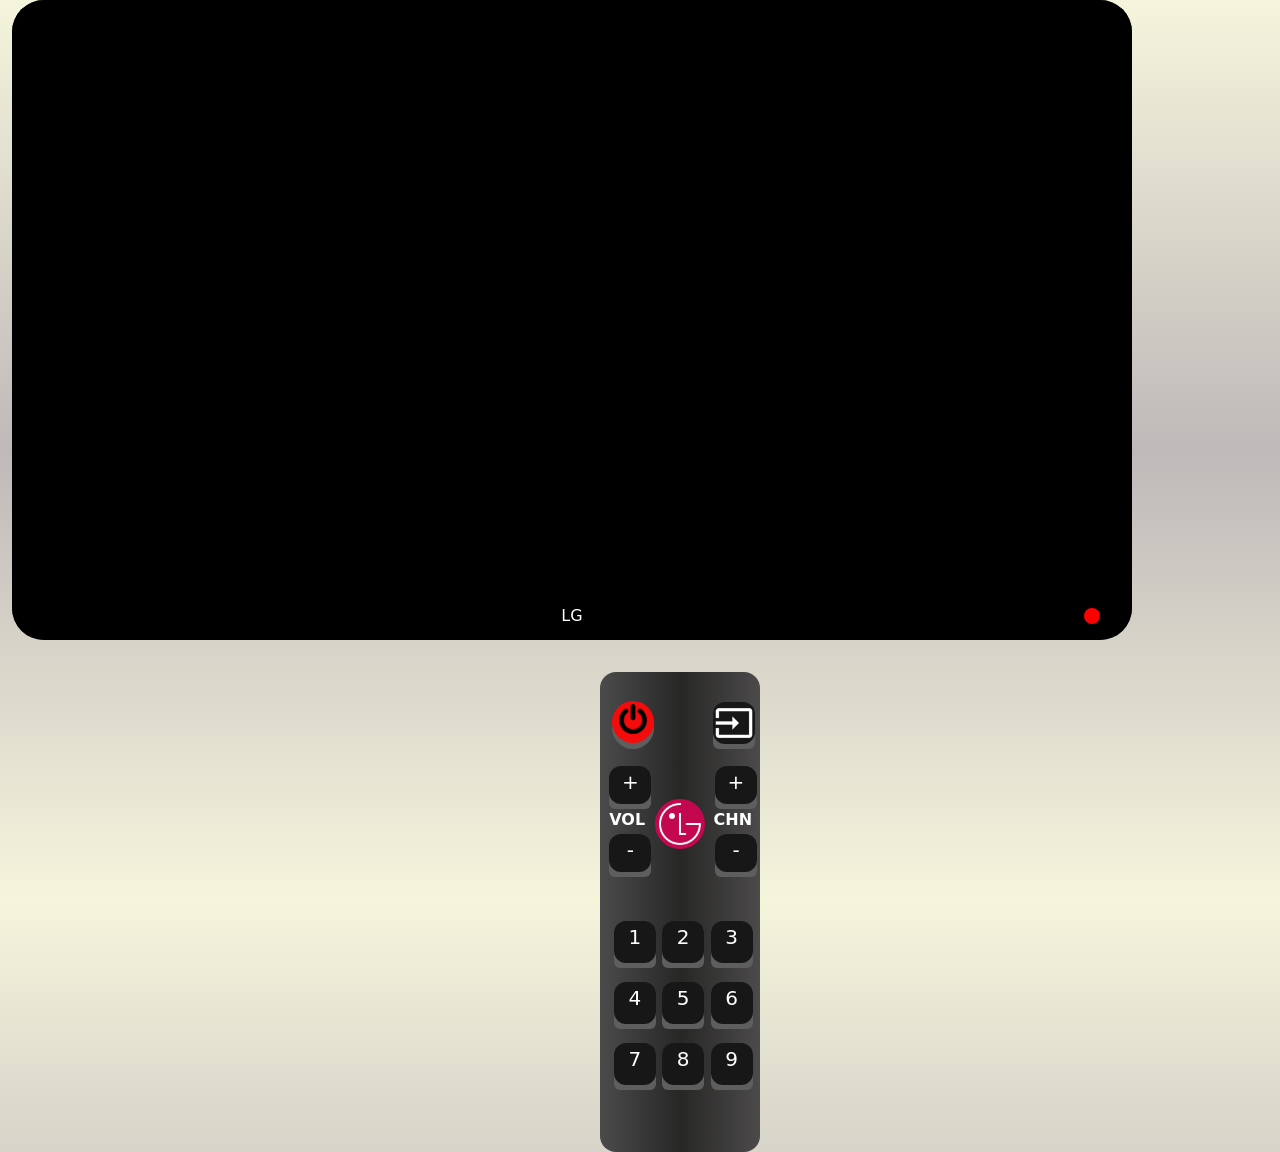
==== index.html @ 2e9ff2f6 "Se termina diseño mando. Se empieza con la implementacion de la barra de volumen" ====
<!DOCTYPE html>
<html lang="en">

<head>
    <meta charset="UTF-8" />
    <meta name="viewport" content="width=device-width, initial-scale=1.0" />
    <title>TV INTERACTIVA</title>
    <link rel="shortcut icon" href="./img/logobarra.png">
    <meta name="viewport" content="width=device-width, initial-scale=1.0">
    <link href="https://cdn.jsdelivr.net/npm/bootstrap@5.3.2/dist/css/bootstrap.min.css" rel="stylesheet"
        integrity="sha384-T3c6CoIi6uLrA9TneNEoa7RxnatzjcDSCmG1MXxSR1GAsXEV/Dwwykc2MPK8M2HN" crossorigin="anonymous">
    <link href="./css/styles.css" rel="stylesheet" />
</head>

<body>

    <div class="container-fluid">
        <div class="row dosJuntos">
            <div class="col altura ">
                <!-- TV -->
                <div class="altura colc pantalla">
                    <div class="tvDisenoMarkUp"></div>
                    <div id="screen" class="tvColor tvDiseno">

                        <div class="tvDisenoMarkCenterLeft"></div>
                        <div class="tvReproducir">
                            <div class="tvDisenoUp">
                                <div id="source" class="scrennUpLeft"></div>
                                <div id="hora" class="scrennUpCenterLeft"></div>
                                <div id="date" class="scrennUpCenterRight"></div>
                                <div id="canal" class="scrennUpRight"></div>
                            </div>
                            <div>
                                <video id="myVideo" height="590" width="1025" src="" type="video/mp4">

                                </video>

                            </div>
                        </div>
                        <div class="tvDisenoMarkCenterRight"></div>
                    </div>
                    <div class="tvDisenoDown">
                        <div class="scrennDownLeft"></div>
                        <div class="scrennDownCenter">LG</div>
                        <div class="scrennDownRight">
                            <div id="ledEstado" class="ledEstadoOff"></div>
                        </div>
                    </div>
                </div>
            </div>
            <div class="col altura">
                <!-- MANDO -->
                <div class="altura colc">
                    <div id="remote" class="mandoDiseno">
                        <div class="mandoUp">
                            <button class="pushableP">
                                <span id="bt" class="frontP button">
                                    <img id="btnP" src="./img/logo2.png" alt="Logo" width="30" height="30">
                                </span>
                            </button>
                            <div class="espaciadorUp"></div>
                            <button class="pushable">
                                <span id="bt" class="front buttonSrc">
                                    <img id="btnS" src="./img/logo3.png" alt="Logo" width="40" height="40">
                                </span>
                            </button>
                        </div>
                        <div class="mandoMidUp">
                            <div class="botonesVol">
                                <button class="pushable">
                                    <span id="btn+" class="front botonVol">+</span>
                                </button>
                                <div class="botonChanEspacio">VOL</div>
                                <button class="pushable">
                                    <span id="btn-" class="front botonVol">-</span>
                                </button>
                            </div>
                            <div class="botonesMidUpColocador">
                                <img src="./img/logo.png" alt="Logo LG" width="50" height="50">
                            </div>
                            <div class="botonesChan">
                                <button class="pushable">
                                    <span id="btnU" class="front botonChan">+</span>
                                </button>
                                <div class="botonChanEspacio">CHN</div>
                                <button class="pushable">
                                    <span id="btnD" class="front botonChan">-</span>
                                </button>
                            </div>

                        </div>
                        <div class="mandoMidDown">

                        </div>
                        <div class="mandoDown">
                            <div class="botonesNumUp">
                                <button class="pushable">
                                    <span id="btn1" class="front button">1</span>
                                </button>
                                <button class="pushable">
                                    <span id="btn2" class="front button">2</span>
                                </button>
                                <button class="pushable">
                                    <span id="btn3" class="front button">3</span>
                                </button>
                            </div>
                            <div class="botonesNumMid">
                                <button class="pushable">
                                    <span id="btn4" class="front button">4</span>
                                </button>
                                <button class="pushable">
                                    <span id="btn5" class="front button">5</span>
                                </button>
                                <button class="pushable">
                                    <span id="btn6" class="front button">6</span>
                                </button>
                            </div>
                            <div class="botonesNumDown">
                                <button class="pushable">
                                    <span id="btn7" class="front button">7</span>
                                </button>
                                <button class="pushable">
                                    <span id="btn8" class="front button">8</span>
                                </button>
                                <button class="pushable">
                                    <span id="btn9" class="front button">9</span>
                                </button>
                            </div>
                        </div>


                    </div>
                </div>
            </div>
        </div>
    </div>



<!-- 

    <input id="vol-control" type="range" min="0" max="100" step="1" oninput="SetVolume(5)" onchange="SetVolume(100)"></input>
 -->


    <script src="https://cdn.jsdelivr.net/npm/@popperjs/core@2.11.8/dist/umd/popper.min.js"
        integrity="sha384-I7E8VVD/ismYTF4hNIPjVp/Zjvgyol6VFvRkX/vR+Vc4jQkC+hVqc2pM8ODewa9r"
        crossorigin="anonymous"></script>
    <script src="https://cdn.jsdelivr.net/npm/bootstrap@5.3.2/dist/js/bootstrap.min.js"
        integrity="sha384-BBtl+eGJRgqQAUMxJ7pMwbEyER4l1g+O15P+16Ep7Q9Q+zqX6gSbd85u4mG4QzX+"
        crossorigin="anonymous"></script>
    <script src="./js/main.js"></script>
</body>

</html>
---- css/styles.css ----
body {
    margin: 0;
    padding: 0;
    display: flex;
    justify-content: center;
    align-items: center;
    box-sizing: content-box;
    background-image: linear-gradient(beige, rgb(191, 185, 185), beige);
}

.altura {}

.dosJuntos {
    width: 100vw;
    height: 100vh;
    display: flex;
    flex-direction: row;
    justify-content: center;
    align-items: center;
    box-sizing: content-box;
}

.colc {
    display: flex;
    justify-content: center;
    align-items: center;
}

.pantalla {
    width: 70em;
    height: 40em;
    display: flex;
    flex-direction: column;
    justify-content: center;
    align-items: center;
    box-sizing: content-box;
    background-color: rgb(60, 60, 60);
    border-radius: 2em;
}

.tvDiseno {}

#screen {
    width: 70em;
    height: 34em;
    display: flex;
    flex-direction: row;
    justify-content: center;
    align-items: start;

}

.tvDisenoMarkCenterLeft {
    width: 3em;
    height: 34em;
    display: flex;
    justify-content: center;
    align-items: center;
    box-sizing: content-box;
    background-color: black;
}

.tvDisenoUp {

    width: 64em;
    height: 4em;
    display: flex;
    justify-content: center;
    align-items: center;
    box-sizing: content-box;
    position: absolute;


}

.tvDisenoMarkCenterRight {
    width: 3em;
    height: 34em;
    display: flex;
    justify-content: center;
    align-items: center;
    box-sizing: content-box;
    background-color: black;
    
}

#hora {
    color: chartreuse;
    font-size: medium;
}

#date {
    color: chartreuse;
    font-size: medium;

}

#canal {
    color: chartreuse;
    font-size: medium;
}

#source {

    color: chartreuse;
    margin-left: 0.5em;
    font-size: x-large;

}

.tvDisenoMarkUp {
    width: 70em;
    height: 3em;
    display: flex;
    justify-content: center;
    align-items: center;
    box-sizing: content-box;
    background-color: black;
    border-radius: 2em 2em 0em 0em;
}



.tvDisenoDown {

    width: 70em;
    height: 3em;
    display: flex;
    justify-content: center;
    align-items: center;
    box-sizing: content-box;
    position: relative;

}

.tvDisenoMarkUpLeft {

    width: 3em;
    height: 4em;
    display: flex;
    justify-content: center;
    align-items: center;
    box-sizing: content-box;
    background-color: black;
}

.tvDisenoMarkUpRight {

    width: 3em;
    height: 4em;
    display: flex;
    justify-content: center;
    align-items: center;
    box-sizing: content-box;
    background-color: black;

}

.tvDisenoMarkUpRight {

    width: 3em;
    height: 4em;
    display: flex;
    justify-content: center;
    align-items: center;
    box-sizing: content-box;
    background-color: black;

}

.scrennUpLeft {

    width: 40em;
    height: 4em;
    display: flex;
    justify-content: left;
    align-items: center;
    box-sizing: content-box;
}

.scrennUpCenterLeft {

    width: 10em;
    height: 4em;
    display: flex;
    justify-content: center;
    align-items: center;
    box-sizing: content-box;

}

.scrennUpCenterRight {

    width: 10em;
    height: 4em;
    display: flex;
    justify-content: center;
    align-items: center;
    box-sizing: content-box;

}

.tvReproducir {
    width: 64em;
    height: 34em;
    display: flex;
    flex-direction: column;
    justify-content: start;
    align-items: start;
    box-sizing: content-box;
    position: relative;
}

#myvideo {
    position: absolute;
    z-index: -1;
}



.scrennUpRight {

    width: 10em;
    height: 4em;
    display: flex;
    justify-content: center;
    align-items: center;
    text-align: center;
    box-sizing: content-box;

}

.scrennDownLeft {

    width: 5em;
    height: 3em;
    display: flex;
    justify-content: center;
    align-items: center;
    box-sizing: content-box;
    background-color: black;
    border-radius:0em 0em 0em 2em;
}

.scrennDownCenter {

    width: 60em;
    height: 3em;
    color: white;
    display: flex;
    justify-content: center;
    align-items: center;
    box-sizing: content-box;
    background-color: black;
}

.scrennDownRight {

    width: 5em;
    height: 3em;
    display: flex;
    justify-content: center;
    align-items: center;
    box-sizing: content-box;
    background-color: black;
    border-radius:0em 0em 2em 0em;
}

.ledEstadoOff {
    width: 1em;
    height: 1em;
    display: flex;
    justify-content: center;
    align-items: center;
    box-sizing: content-box;
    border-radius: 3em;
    background-color: rgb(255, 0, 0);
}

.ledEstadoOn {
    width: 1em;
    height: 1em;
    display: flex;
    justify-content: center;
    align-items: center;
    box-sizing: content-box;
    border-radius: 3em;
    background-color: rgb(3, 255, 66);

}

.tvColor {
    background-color: black;
}

.mandoDiseno {
    background-image: linear-gradient(to right, rgb(75, 75, 76), rgb(39, 39, 38), rgb(76, 74, 74));
    width: 10em;
    height: 30em;
    display: flex;
    flex-direction: column;
    justify-content: center;
    align-items: center;
    box-sizing: content-box;
    margin-top: 2em;
    margin-left: 5em;
    border-radius: 1em;
}

.mandoUp {
    width: 10em;
    height: 4em;
    display: flex;
    justify-content: center;
    align-items: center;
    box-sizing: content-box;

}

.mandoMidUp {
    width: 10em;
    height: 8em;
    display: flex;
    justify-content: center;
    align-items: center;
    box-sizing: content-box;

}

.mandoMidDown {
    width: 10em;
    height: 0em;
    display: flex;
    justify-content: center;
    align-items: center;
    box-sizing: content-box;

}

.mandoDown {
    width: 10em;
    height: 15em;
    display: flex;
    flex-direction: column;
    justify-content: center;
    align-items: center;
    box-sizing: content-box;

}

.botonPower {
    width: 3.3em;
    height: 2.5em;
    display: flex;
    justify-content: center;
    align-items: center;
    box-sizing: content-box;
}

.botonSrc {
    width: 3.3em;
    height: 2.5em;
    display: flex;
    justify-content: center;
    align-items: center;
    box-sizing: content-box;
    background-color: black;
    color: white;
    width: 2em;
    height: 2em;
    border-radius: 10em;
    display: flex;
    justify-content: center;
    align-items: center;
    box-sizing: content-box;
    cursor: pointer;
    transition: 0.2s;
}

.espaciadorUp {
    width: 3.3em;
    height: 2.5em;
    display: flex;
    justify-content: center;
    align-items: center;
    box-sizing: content-box;
}

.botonesVol {
    width: 3.3em;
    height: 5em;
    display: flex;
    flex-direction: column;
    justify-content: center;
    align-items: center;
    box-sizing: content-box;
}

.botonesMidUpColocador {
    width: 3.3em;
    height: 5em;
    display: flex;
    justify-content: center;
    align-items: center;
    box-sizing: content-box;

}

.botonesChan {
    width: 3.3em;
    height: 5em;
    display: flex;
    flex-direction: column;
    justify-content: center;
    align-items: center;
}

.botonesUp {
    background-color: black;
    color: white;
    border-radius: 1em;
    width: 2em;
    height: 2em;
    display: flex;
    justify-content: center;
    align-items: center;
    box-sizing: content-box;
    background-color: aqua;
}

.botonChan {
    background-color: black;
    color: white;
    width: 2em;
    height: 1.8em;
    display: flex;
    justify-content: center;
    align-items: center;
    box-sizing: content-box;
    cursor: pointer;
}

.botonChanEspacio {

    color: white;
    font-weight: bold;
    width: 2em;
    height: 1.4em;
    margin-bottom: 0.5em;
    display: flex;
    justify-content: center;
    align-items: center;
    box-sizing: content-box;
}

.botonChanMenos {
    background-color: black;
    color: white;
    width: 2em;
    height: 1.8em;
    display: flex;
    justify-content: center;
    align-items: center;
    box-sizing: content-box;
}

.botonVol {
    background-color: black;
    color: white;
    width: 2em;
    height: 1.8em;
    display: flex;
    justify-content: center;
    align-items: center;
    box-sizing: content-box;
    cursor: pointer;
}

.botonVolEspacio {

    color: white;
    width: 2em;
    height: 1.4em;
    display: flex;
    justify-content: center;
    align-items: center;
    box-sizing: content-box;
}

.botonVolMenos {
    background-color: black;
    color: white;
    width: 2em;
    height: 1.8em;
    display: flex;
    justify-content: center;
    align-items: center;
    box-sizing: content-box;
}

.botonLive {
    width: 5em;
    height: 2.5em;
    display: flex;
    justify-content: center;
    align-items: center;
    box-sizing: content-box;
}

.botonSmart {
    width: 5em;
    height: 2.5em;
    display: flex;
    justify-content: center;
    align-items: center;
    box-sizing: content-box;
}

.botonesNumUp {
    width: 10em;
    height: 3.3em;
    display: flex;
    justify-content: center;
    align-items: center;
    box-sizing: content-box;
}

.botonesNumMid {
    width: 10em;
    height: 3.3em;
    margin: 0.5em;
    display: flex;
    justify-content: center;
    align-items: center;
    box-sizing: content-box;
}

.botonesNumDown {
    width: 10em;
    height: 3.3em;
    display: flex;
    justify-content: center;
    align-items: center;
    box-sizing: content-box;
}

.botonNum1 {
    width: 3.3em;
    height: 3.3em;
    display: flex;
    justify-content: center;
    align-items: center;
    box-sizing: content-box;
}

.botonNum2 {
    width: 3.3em;
    height: 3.3em;
    display: flex;
    justify-content: center;
    align-items: center;
    box-sizing: content-box;
}

.botonNum3 {
    width: 3.3em;
    height: 3.3em;
    display: flex;
    justify-content: center;
    align-items: center;
    box-sizing: content-box;
}

.botonNum4 {
    width: 3.3em;
    height: 3.3em;
    display: flex;
    justify-content: center;
    align-items: center;
    box-sizing: content-box;
}

.botonNum5 {
    width: 3.3em;
    height: 3.3em;
    display: flex;
    justify-content: center;
    align-items: center;
    box-sizing: content-box;
}

.botonNum6 {
    width: 3.3em;
    height: 3.3em;
    display: flex;
    justify-content: center;
    align-items: center;
    box-sizing: content-box;
}

.botonNum7 {
    width: 3.3em;
    height: 3.3em;
    display: flex;
    justify-content: center;
    align-items: center;
    box-sizing: content-box;
}

.botonNum8 {
    width: 3.3em;
    height: 3.3em;
    display: flex;
    justify-content: center;
    align-items: center;
    box-sizing: content-box;
}

.botonNum9 {
    width: 3.3em;
    height: 3.3em;
    display: flex;
    justify-content: center;
    align-items: center;
    box-sizing: content-box;
}

.botonesRectangulo {
    background-color: rgb(0, 0, 0);
    color: white;
    width: 5em;
    height: 2em;
    display: flex;
    justify-content: center;
    align-items: center;
    box-sizing: content-box;
    font-size: x-small;

}

.button {
    background-color: black;
    color: white;
    width: 2em;
    height: 2em;
    border-radius: 10em;
    display: flex;
    justify-content: center;
    align-items: center;
    box-sizing: content-box;
    cursor: pointer;
}

.canalP {
    transition: 3s;
    background-color: rgb(60, 60, 60);
}

.basicScreen {
    transition: 3s;
    background-color: black;
}

.canalS1 {
    background-color: black;
}

.canalS2 {
    background-color: black;
}


.canal+ {
    background-color: black;
}

.canal- {
    background-color: black;
}

.canalU {
    background-color: black;
}

.canalD {
    background-color: black;
}

.canalL {
    background-color: black;
}

.canalR {
    background-color: black;
}

.canal1 {

    background-color: black;
}

.canal2 {
    background-color: black;
}

.canal3 {
    background-color: black;
}

.canal4 {
    background-color: black;
}

.canal5 {
    background-color: black;
}

.canal6 {
    background-color: black;
}

.canal7 {
    background-color: black;
}

.canal8 {
    background-color: black;
}

.canal9 {
    background-color: black;
}


.pushable {
    background: hsl(0, 0%, 37%);
    margin-left: 0.4em;
    border-radius: 6px;
    border: none;
    padding: 0;
    cursor: pointer;
    outline-offset: 4px;
}

.front {
    display: block;
    padding: 1px 1px;
    border-radius: 12px;
    font-size: 1.25rem;
    background: hsl(0, 0%, 9%);
    color: white;
    font-size: bold;
    transform: translateY(-5px);
}

.pushable:active .front {
    transform: translateY(-2px);
}

.pushableP {
    background: hsl(0, 0%, 37%);
    margin-left: 0.4em;
    border-radius: 100px;
    border: none;
    padding: 0;
    cursor: pointer;
    outline-offset: 4px;
}

.frontP {
    display: block;
    padding: 1px 1px;
    border-radius: 100px;
    font-size: 1.25rem;
    background: hsl(0, 91%, 50%);
    color: white;
    font-size: bold;
    transform: translateY(-6px);
}

.pushableP:active .frontP {
    transform: translateY(-2px);
}
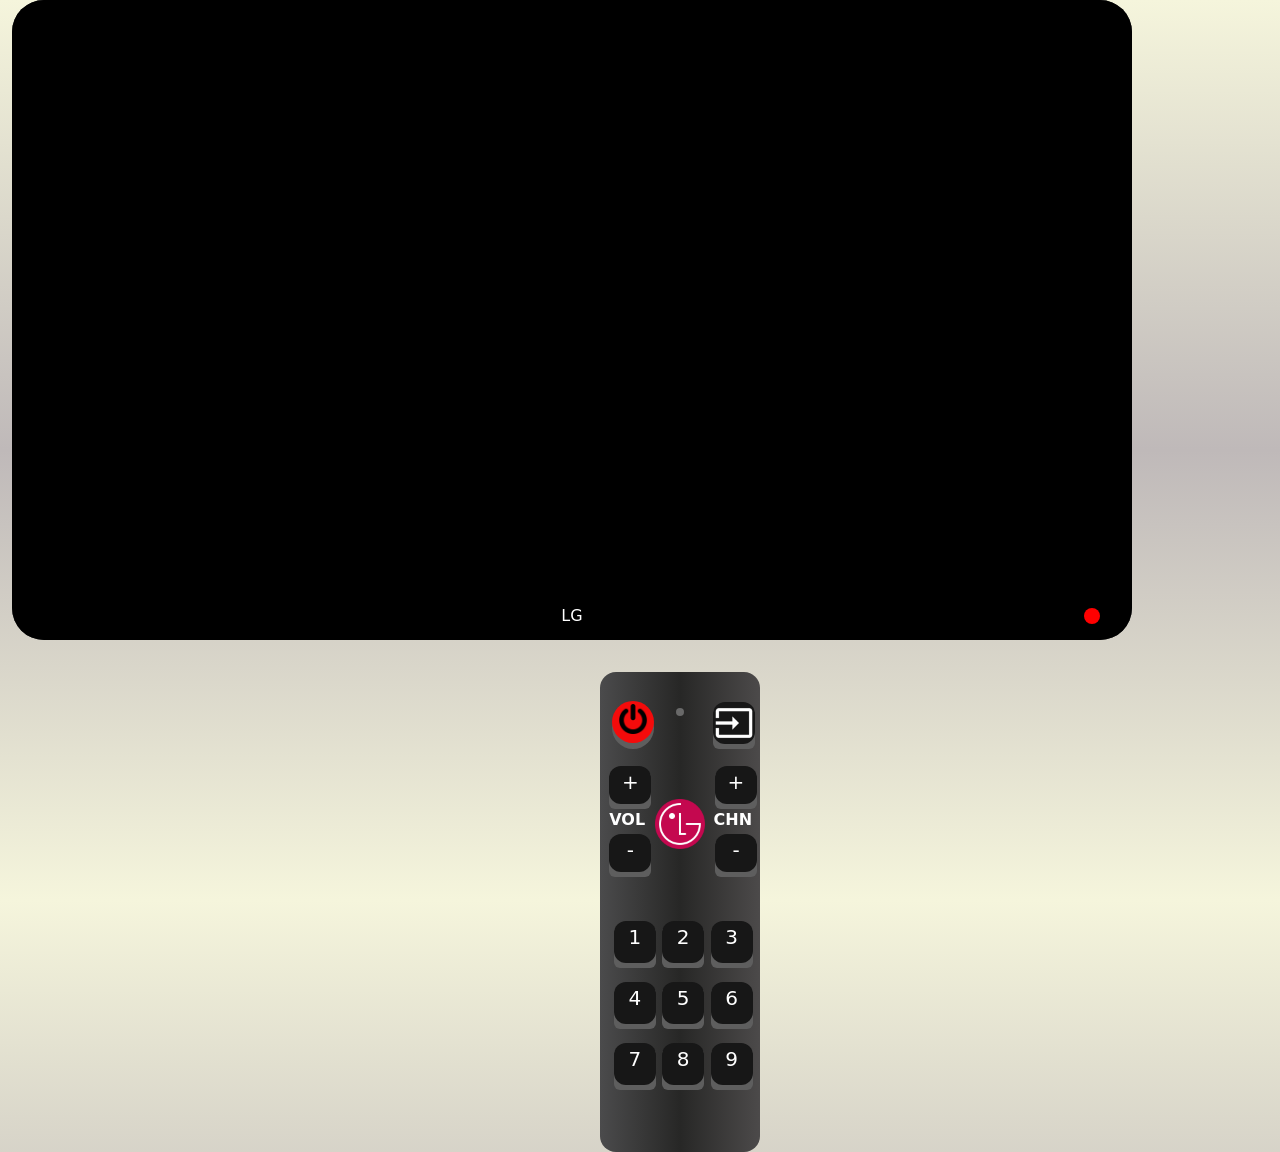
==== commit fd63652e: "Se añade led en el mando que responde a cada pulsacion de cualquier boton" ====
--- a/index.html
+++ b/index.html
@@ -34,10 +34,12 @@
                                 <video id="myVideo" height="590" width="1025" src="" type="video/mp4">
 
                                 </video>
-
                             </div>
                         </div>
                         <div class="tvDisenoMarkCenterRight"></div>
+                    </div>
+                    <div id="volume-bar">
+                        <div id="volume-level"></div>
                     </div>
                     <div class="tvDisenoDown">
                         <div class="scrennDownLeft"></div>
@@ -54,13 +56,15 @@
                     <div id="remote" class="mandoDiseno">
                         <div class="mandoUp">
                             <button class="pushableP">
-                                <span id="bt" class="frontP button">
+                                <span id="bt" class="led frontP button">
                                     <img id="btnP" src="./img/logo2.png" alt="Logo" width="30" height="30">
                                 </span>
                             </button>
-                            <div class="espaciadorUp"></div>
+                            <div class="espaciadorUp">
+                                <div id="ledRemote" class="ledMando"></div>
+                            </div>
                             <button class="pushable">
-                                <span id="bt" class="front buttonSrc">
+                                <span id="bt" class="led front buttonSrc">
                                     <img id="btnS" src="./img/logo3.png" alt="Logo" width="40" height="40">
                                 </span>
                             </button>
@@ -68,11 +72,11 @@
                         <div class="mandoMidUp">
                             <div class="botonesVol">
                                 <button class="pushable">
-                                    <span id="btn+" class="front botonVol">+</span>
+                                    <span id="btn+" class="led front botonVol">+</span>
                                 </button>
                                 <div class="botonChanEspacio">VOL</div>
                                 <button class="pushable">
-                                    <span id="btn-" class="front botonVol">-</span>
+                                    <span id="btn-" class="led front botonVol">-</span>
                                 </button>
                             </div>
                             <div class="botonesMidUpColocador">
@@ -80,11 +84,11 @@
                             </div>
                             <div class="botonesChan">
                                 <button class="pushable">
-                                    <span id="btnU" class="front botonChan">+</span>
+                                    <span id="btnU" class="led front botonChan">+</span>
                                 </button>
                                 <div class="botonChanEspacio">CHN</div>
                                 <button class="pushable">
-                                    <span id="btnD" class="front botonChan">-</span>
+                                    <span id="btnD" class="led front botonChan">-</span>
                                 </button>
                             </div>
 
@@ -95,35 +99,35 @@
                         <div class="mandoDown">
                             <div class="botonesNumUp">
                                 <button class="pushable">
-                                    <span id="btn1" class="front button">1</span>
+                                    <span id="btn1" class="led front button">1</span>
                                 </button>
                                 <button class="pushable">
-                                    <span id="btn2" class="front button">2</span>
+                                    <span id="btn2" class="led front button">2</span>
                                 </button>
                                 <button class="pushable">
-                                    <span id="btn3" class="front button">3</span>
+                                    <span id="btn3" class="led front button">3</span>
                                 </button>
                             </div>
                             <div class="botonesNumMid">
                                 <button class="pushable">
-                                    <span id="btn4" class="front button">4</span>
+                                    <span id="btn4" class="led front button">4</span>
                                 </button>
                                 <button class="pushable">
-                                    <span id="btn5" class="front button">5</span>
+                                    <span id="btn5" class="led front button">5</span>
                                 </button>
                                 <button class="pushable">
-                                    <span id="btn6" class="front button">6</span>
+                                    <span id="btn6" class="led front button">6</span>
                                 </button>
                             </div>
                             <div class="botonesNumDown">
                                 <button class="pushable">
-                                    <span id="btn7" class="front button">7</span>
+                                    <span id="btn7" class="led front button">7</span>
                                 </button>
                                 <button class="pushable">
-                                    <span id="btn8" class="front button">8</span>
+                                    <span id="btn8" class="led front button">8</span>
                                 </button>
                                 <button class="pushable">
-                                    <span id="btn9" class="front button">9</span>
+                                    <span id="btn9" class="led front button">9</span>
                                 </button>
                             </div>
                         </div>
@@ -137,10 +141,8 @@
 
 
 
-<!-- 
 
-    <input id="vol-control" type="range" min="0" max="100" step="1" oninput="SetVolume(5)" onchange="SetVolume(100)"></input>
- -->
+
 
 
     <script src="https://cdn.jsdelivr.net/npm/@popperjs/core@2.11.8/dist/umd/popper.min.js"
--- a/css/styles.css
+++ b/css/styles.css
@@ -8,8 +8,6 @@
     background-image: linear-gradient(beige, rgb(191, 185, 185), beige);
 }
 
-.altura {}
-
 .dosJuntos {
     width: 100vw;
     height: 100vh;
@@ -32,13 +30,11 @@
     display: flex;
     flex-direction: column;
     justify-content: center;
-    align-items: center;
+    align-items: end;
     box-sizing: content-box;
     background-color: rgb(60, 60, 60);
     border-radius: 2em;
 }
-
-.tvDiseno {}
 
 #screen {
     width: 70em;
@@ -81,7 +77,7 @@
     align-items: center;
     box-sizing: content-box;
     background-color: black;
-    
+
 }
 
 #hora {
@@ -119,8 +115,6 @@
     border-radius: 2em 2em 0em 0em;
 }
 
-
-
 .tvDisenoDown {
 
     width: 70em;
@@ -216,8 +210,6 @@
     z-index: -1;
 }
 
-
-
 .scrennUpRight {
 
     width: 10em;
@@ -239,7 +231,7 @@
     align-items: center;
     box-sizing: content-box;
     background-color: black;
-    border-radius:0em 0em 0em 2em;
+    border-radius: 0em 0em 0em 2em;
 }
 
 .scrennDownCenter {
@@ -263,7 +255,7 @@
     align-items: center;
     box-sizing: content-box;
     background-color: black;
-    border-radius:0em 0em 2em 0em;
+    border-radius: 0em 0em 2em 0em;
 }
 
 .ledEstadoOff {
@@ -382,9 +374,24 @@
     height: 2.5em;
     display: flex;
     justify-content: center;
-    align-items: center;
-    box-sizing: content-box;
-}
+    align-items: start;
+    box-sizing: content-box;
+}
+
+.ledMando{
+    width: 0.5em;
+    height: 0.5em;
+    border-radius: 1em;
+    background-color: dimgrey;
+}
+.ledOn{
+    width: 0.5em;
+    height: 0.5em;
+    border-radius: 1em;
+
+    background-color: greenyellow;
+}
+
 
 .botonesVol {
     width: 3.3em;
@@ -780,4 +787,23 @@
 
 .pushableP:active .frontP {
     transform: translateY(-2px);
+}
+
+#volume-bar {
+    margin-right: 5em;
+    width: 1em;
+    height: 20em;
+    border-radius: 1em;
+    background-color: crimson;
+    position: absolute;
+    visibility: hidden;
+}
+
+#volume-level {
+    height: 50%;
+    background-color: rgb(252, 252, 252);
+    width: 100%;
+    border-radius: 1em 1em 0em 0em;
+    position: absolute;
+    visibility: hidden;
 }
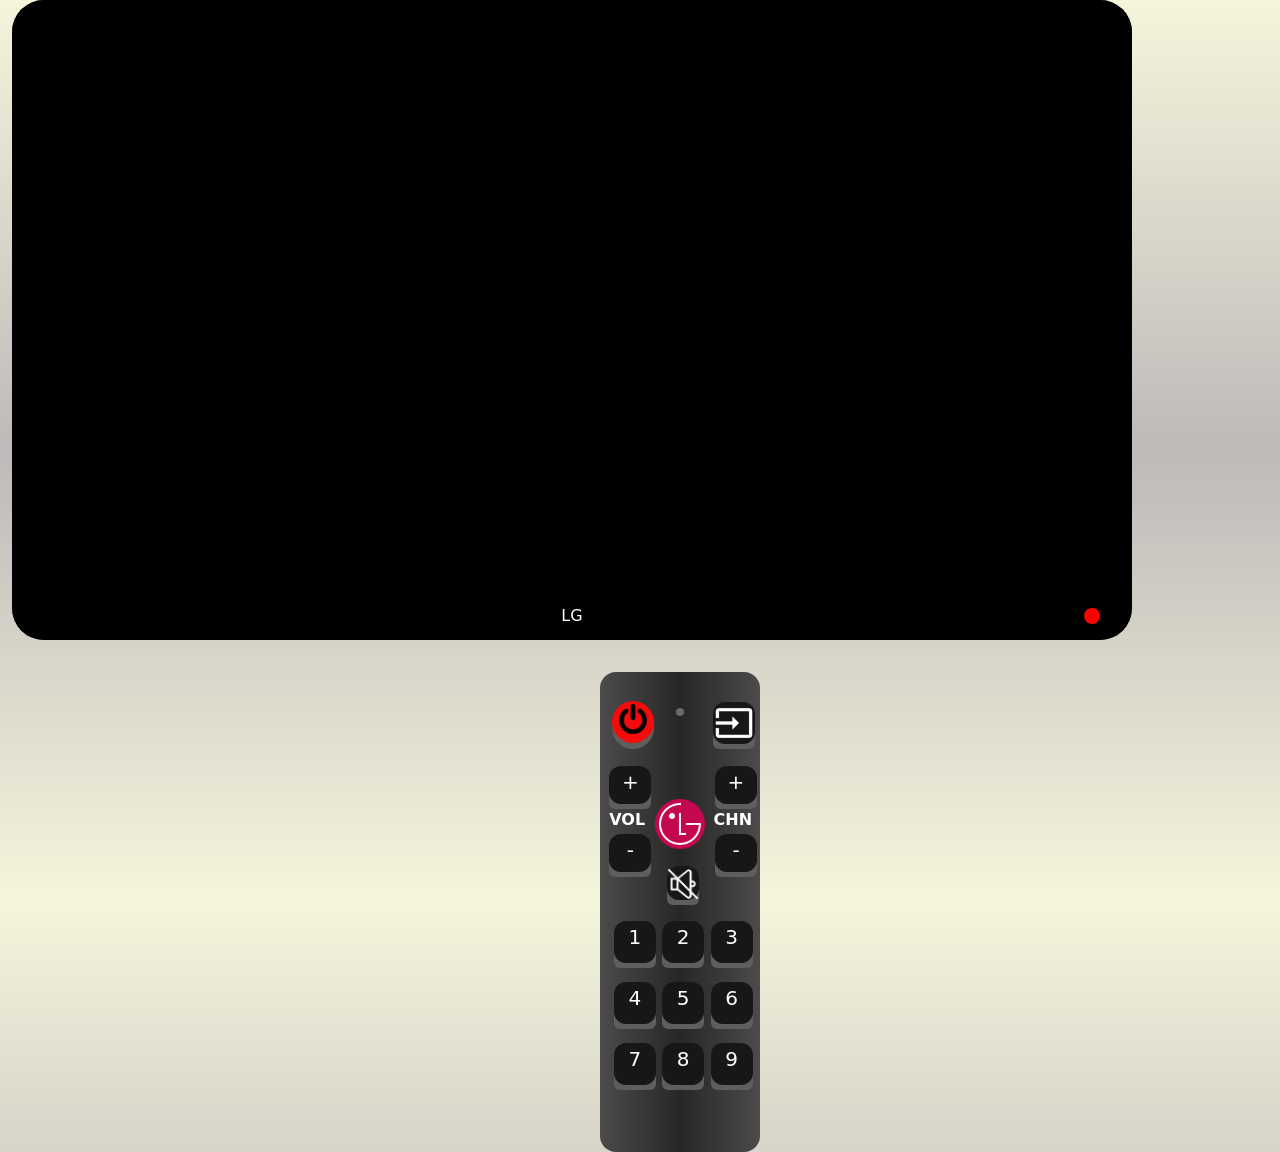
==== commit e771fba6: "Se añade boton y funcionalidad MUTE. Se añade pantalla inicio" ====
--- a/index.html
+++ b/index.html
@@ -31,7 +31,7 @@
                                 <div id="canal" class="scrennUpRight"></div>
                             </div>
                             <div>
-                                <video id="myVideo" height="590" width="1025" src="" type="video/mp4">
+                                <video id="myVideo" height="590" width="1025" src="" type="video/mp4" loop>
 
                                 </video>
                             </div>
@@ -41,6 +41,7 @@
                     <div id="volume-bar">
                         <div id="volume-level"></div>
                     </div>
+                    <div id="logoMute"><img class="botonMute" src="./img/mute2.png" alt="Logo" width="40" height="40"></div>
                     <div class="tvDisenoDown">
                         <div class="scrennDownLeft"></div>
                         <div class="scrennDownCenter">LG</div>
@@ -94,7 +95,11 @@
 
                         </div>
                         <div class="mandoMidDown">
-
+                            <button class="pushable">
+                            <span id="btL" class="led front buttonMute">
+                                <img class="botonMute" src="./img/mute.png" alt="Logo" width="30" height="30">
+                            </span>
+                        </button>
                         </div>
                         <div class="mandoDown">
                             <div class="botonesNumUp">
--- a/css/styles.css
+++ b/css/styles.css
@@ -388,7 +388,6 @@
     width: 0.5em;
     height: 0.5em;
     border-radius: 1em;
-
     background-color: greenyellow;
 }
 
@@ -505,14 +504,6 @@
     box-sizing: content-box;
 }
 
-.botonLive {
-    width: 5em;
-    height: 2.5em;
-    display: flex;
-    justify-content: center;
-    align-items: center;
-    box-sizing: content-box;
-}
 
 .botonSmart {
     width: 5em;
@@ -794,16 +785,25 @@
     width: 1em;
     height: 20em;
     border-radius: 1em;
-    background-color: crimson;
+    background-color:floralwhite;
     position: absolute;
     visibility: hidden;
+    display: flex;
+    flex-direction: column-reverse;
+
 }
 
 #volume-level {
     height: 50%;
-    background-color: rgb(252, 252, 252);
+    background-color:crimson;
     width: 100%;
-    border-radius: 1em 1em 0em 0em;
+    border-radius: 0em 0em 1em 1em;
     position: absolute;
     visibility: hidden;
+}
+#logoMute{
+    margin-right: 7em;
+    position: absolute;
+    color:white;
+    visibility: hidden;
 }
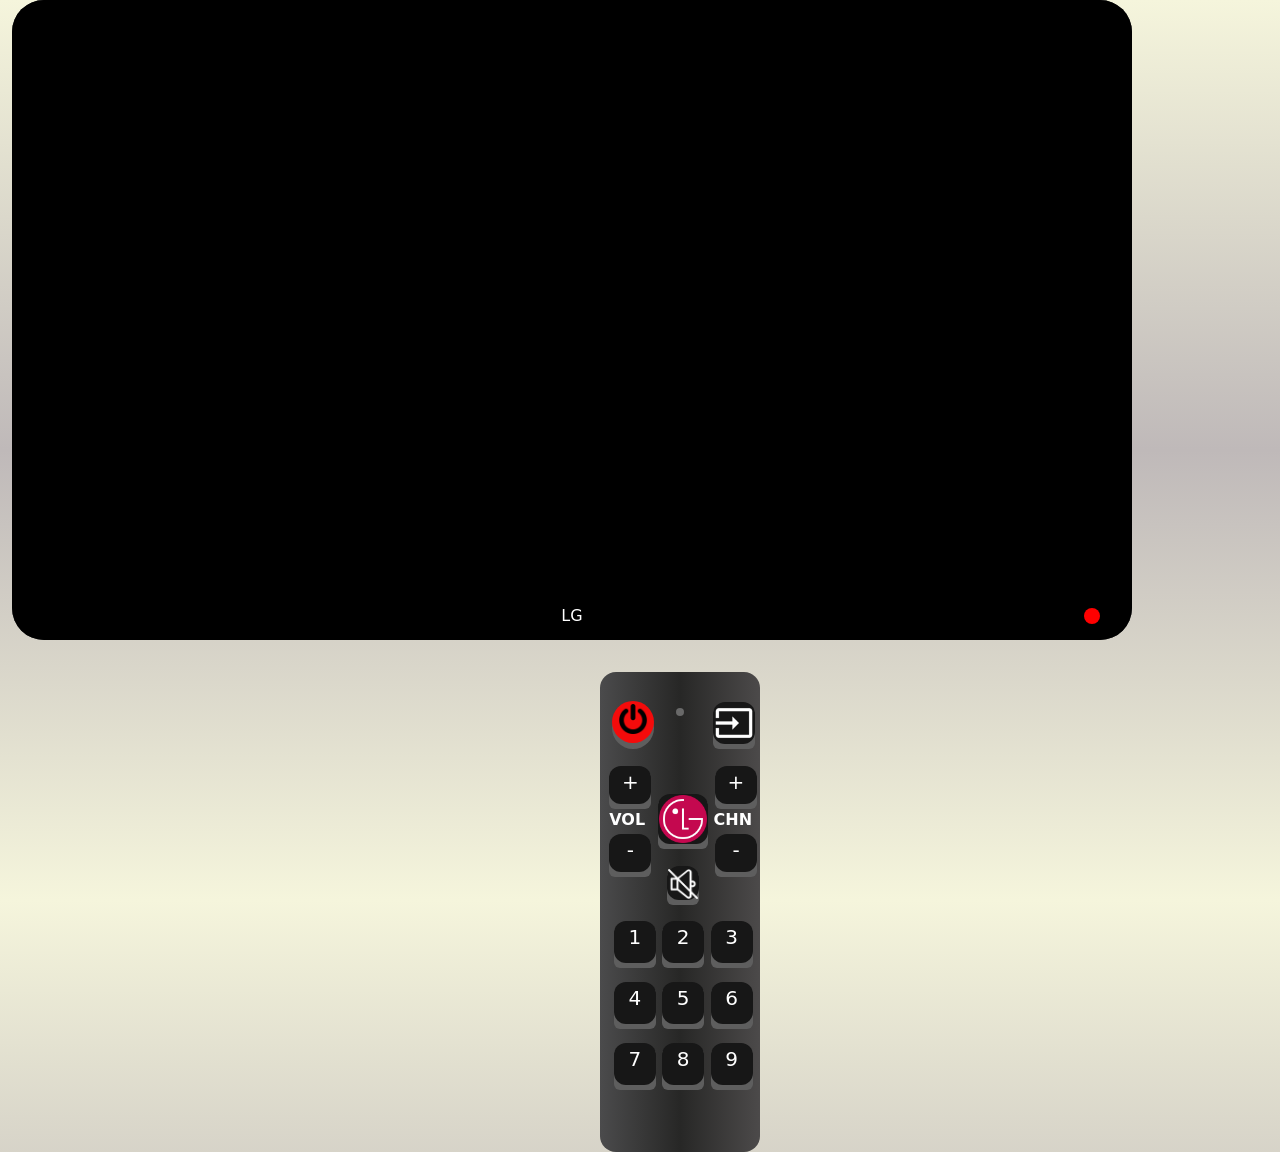
==== commit 366e8091: "Lista canales" ====
--- a/index.html
+++ b/index.html
@@ -41,7 +41,28 @@
                     <div id="volume-bar">
                         <div id="volume-level"></div>
                     </div>
-                    <div id="logoMute"><img class="botonMute" src="./img/mute2.png" alt="Logo" width="40" height="40"></div>
+                    <div id="logoMute"><img class="botonMute" src="./img/mute2.png" alt="Logo" width="40" height="40">
+                    </div>
+                    <div id="listChan" class="botonList">
+                        LISTA DE CANALES
+                            - LIVE TV:
+                                · CANAL 1: TVE
+                                · CANAL 2: LA 2
+                                · CANAL 3: ANTENA 3
+                                · CANAL 4: QUATRO
+                                · CANAL 5: TELECINCO
+                                · CANAL 6: LA SEXTA
+                                · CANAL 7: TDP
+                                · CANAL 8: DISNEY
+                                · CANAL 9: CANAL 9
+                        LISTA DE CANALES
+                            - HDMI - 1:
+                                · PLAYSTATION 1
+                            - HDMI - 2:
+                                · SEGA MASTER SISTEM
+
+                    </div>
+
                     <div class="tvDisenoDown">
                         <div class="scrennDownLeft"></div>
                         <div class="scrennDownCenter">LG</div>
@@ -81,7 +102,9 @@
                                 </button>
                             </div>
                             <div class="botonesMidUpColocador">
-                                <img src="./img/logo.png" alt="Logo LG" width="50" height="50">
+                                <button class="pushable">
+                                    <img class="led front botonList" src="./img/logo.png" alt="Logo LG" width="50" height="50">
+                                </button>
                             </div>
                             <div class="botonesChan">
                                 <button class="pushable">
@@ -96,10 +119,10 @@
                         </div>
                         <div class="mandoMidDown">
                             <button class="pushable">
-                            <span id="btL" class="led front buttonMute">
-                                <img class="botonMute" src="./img/mute.png" alt="Logo" width="30" height="30">
-                            </span>
-                        </button>
+                                <span id="btL" class="led front buttonMute">
+                                    <img class="botonMute" src="./img/mute.png" alt="Logo" width="30" height="30">
+                                </span>
+                            </button>
                         </div>
                         <div class="mandoDown">
                             <div class="botonesNumUp">
--- a/css/styles.css
+++ b/css/styles.css
@@ -806,4 +806,19 @@
     position: absolute;
     color:white;
     visibility: hidden;
+}
+
+#listChan{
+    margin-right: 32em;
+    height: 34em;
+    width: 35em;
+    position: absolute;
+    color:white;
+    visibility: hidden;
+    background-color: black;
+    display: flex;
+    justify-content: center;
+    align-items: center;
+
+    opacity: 50%;
 }
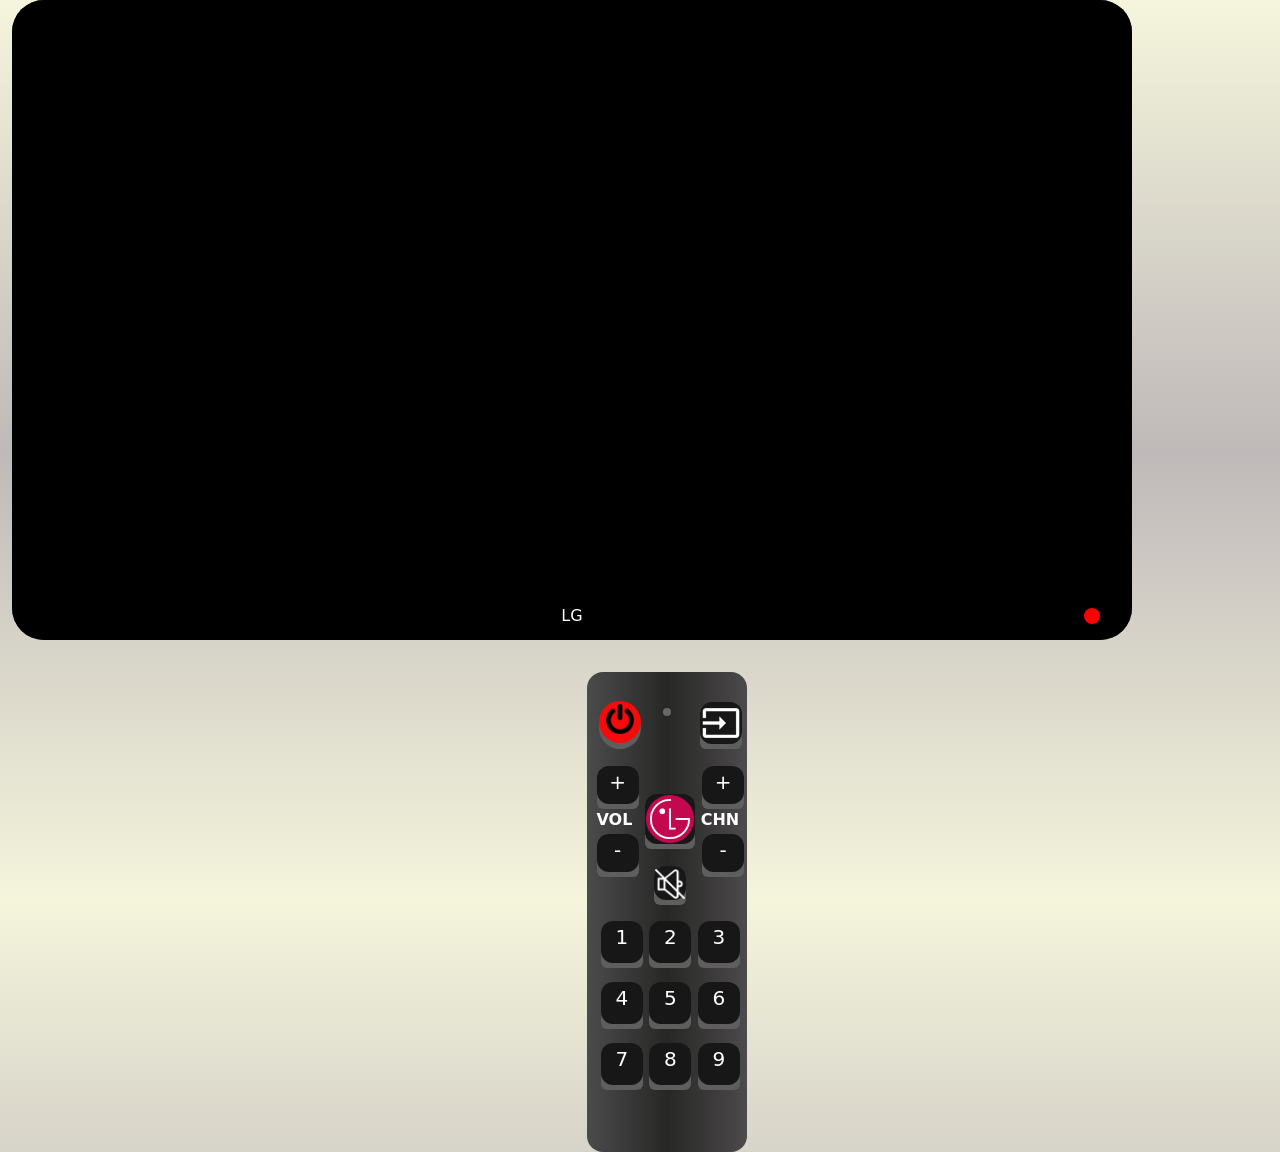
==== commit 3f34634f: "Detalles de maquetacion. Numero de nivel de volumen. Readme" ====
--- a/index.html
+++ b/index.html
@@ -17,11 +17,11 @@
     <div class="container-fluid">
         <div class="row dosJuntos">
             <div class="col altura ">
+
                 <!-- TV -->
                 <div class="altura colc pantalla">
                     <div class="tvDisenoMarkUp"></div>
                     <div id="screen" class="tvColor tvDiseno">
-
                         <div class="tvDisenoMarkCenterLeft"></div>
                         <div class="tvReproducir">
                             <div class="tvDisenoUp">
@@ -31,9 +31,7 @@
                                 <div id="canal" class="scrennUpRight"></div>
                             </div>
                             <div>
-                                <video id="myVideo" height="590" width="1025" src="" type="video/mp4" loop>
-
-                                </video>
+                                <video id="myVideo" height="590" width="1025" src="" type="video/mp4" loop></video>
                             </div>
                         </div>
                         <div class="tvDisenoMarkCenterRight"></div>
@@ -41,28 +39,32 @@
                     <div id="volume-bar">
                         <div id="volume-level"></div>
                     </div>
-                    <div id="logoMute"><img class="botonMute" src="./img/mute2.png" alt="Logo" width="40" height="40">
+                    <div id="logoMute">
+                        <img class="botonMute" src="./img/mute2.png" alt="Logo" width="40" height="40">
                     </div>
+                    <div id="numeroVol"></div>
                     <div id="listChan" class="botonList">
-                        LISTA DE CANALES
+                        <ul>
+                            LISTA DE CANALES
                             - LIVE TV:
-                                · CANAL 1: TVE
-                                · CANAL 2: LA 2
-                                · CANAL 3: ANTENA 3
-                                · CANAL 4: QUATRO
-                                · CANAL 5: TELECINCO
-                                · CANAL 6: LA SEXTA
-                                · CANAL 7: TDP
-                                · CANAL 8: DISNEY
-                                · CANAL 9: CANAL 9
-                        LISTA DE CANALES
-                            - HDMI - 1:
-                                · PLAYSTATION 1
-                            - HDMI - 2:
-                                · SEGA MASTER SISTEM
-
+                            <li>CANAL 1: TVE</li>
+                            <li>CANAL 2: LA 2</li>
+                            <li> CANAL 3: ANTENA 3</li>
+                            <li>CANAL 4: QUATRO</li>
+                            <li>CANAL 5: TELECINCO</li>
+                            <li>CANAL 6: LA SEXTA</li>
+                            <li>CANAL 7: TDP</li>
+                            <li>CANAL 8: DISNEY</li>
+                            <li>CANAL 9: CANAL 9</li>
+                            </br>
+                            LISTA DE CANALES
+                            <li> HDMI - 1:</li>
+                            PLAYSTATION 1
+                            <li> HDMI - 2:</li>
+                            SEGA MASTER SISTEM
+                        </ul>
+                        </ul>
                     </div>
-
                     <div class="tvDisenoDown">
                         <div class="scrennDownLeft"></div>
                         <div class="scrennDownCenter">LG</div>
@@ -72,7 +74,9 @@
                     </div>
                 </div>
             </div>
+
             <div class="col altura">
+
                 <!-- MANDO -->
                 <div class="altura colc">
                     <div id="remote" class="mandoDiseno">
@@ -103,7 +107,8 @@
                             </div>
                             <div class="botonesMidUpColocador">
                                 <button class="pushable">
-                                    <img class="led front botonList" src="./img/logo.png" alt="Logo LG" width="50" height="50">
+                                    <img class="led front botonList" src="./img/logo.png" alt="Logo LG" width="50"
+                                        height="50">
                                 </button>
                             </div>
                             <div class="botonesChan">
@@ -159,18 +164,11 @@
                                 </button>
                             </div>
                         </div>
-
-
                     </div>
                 </div>
             </div>
         </div>
     </div>
-
-
-
-
-
 
 
     <script src="https://cdn.jsdelivr.net/npm/@popperjs/core@2.11.8/dist/umd/popper.min.js"
--- a/css/styles.css
+++ b/css/styles.css
@@ -9,7 +9,7 @@
 }
 
 .dosJuntos {
-    width: 100vw;
+    width: 98vw;
     height: 100vh;
     display: flex;
     flex-direction: row;
@@ -82,18 +82,18 @@
 
 #hora {
     color: chartreuse;
-    font-size: medium;
+    font-size: large;
 }
 
 #date {
     color: chartreuse;
-    font-size: medium;
+    font-size: large;
 
 }
 
 #canal {
     color: chartreuse;
-    font-size: medium;
+    font-size: large;
 }
 
 #source {
@@ -164,8 +164,8 @@
 
 .scrennUpLeft {
 
-    width: 40em;
-    height: 4em;
+    width: 40rem;
+    height: 4rem;
     display: flex;
     justify-content: left;
     align-items: center;
@@ -174,8 +174,8 @@
 
 .scrennUpCenterLeft {
 
-    width: 10em;
-    height: 4em;
+    width: 10rem;
+    height: 4rem;
     display: flex;
     justify-content: center;
     align-items: center;
@@ -185,8 +185,8 @@
 
 .scrennUpCenterRight {
 
-    width: 10em;
-    height: 4em;
+    width: 10rem;
+    height: 4rem;
     display: flex;
     justify-content: center;
     align-items: center;
@@ -219,7 +219,6 @@
     align-items: center;
     text-align: center;
     box-sizing: content-box;
-
 }
 
 .scrennDownLeft {
@@ -807,18 +806,29 @@
     color:white;
     visibility: hidden;
 }
+#numeroVol{
+    margin-right: 6.5rem;
+    position: absolute;
+    color:crimson;
+    visibility: hidden;
+    font-size: xx-large;
+    border-radius: 5rem;
+    background-color: rgb(255, 255, 255);
+    opacity: 70%;
+}
 
 #listChan{
-    margin-right: 32em;
-    height: 34em;
-    width: 35em;
+    margin-right: 43rem;
+    height: 34rem;
+    width: 27rem;
     position: absolute;
     color:white;
     visibility: hidden;
     background-color: black;
-    display: flex;
-    justify-content: center;
-    align-items: center;
-
+    border-radius: 0.5em;
+    display: flex;
+    justify-content: center;
+    align-items: center;
+    font-size: large;
     opacity: 50%;
 }
